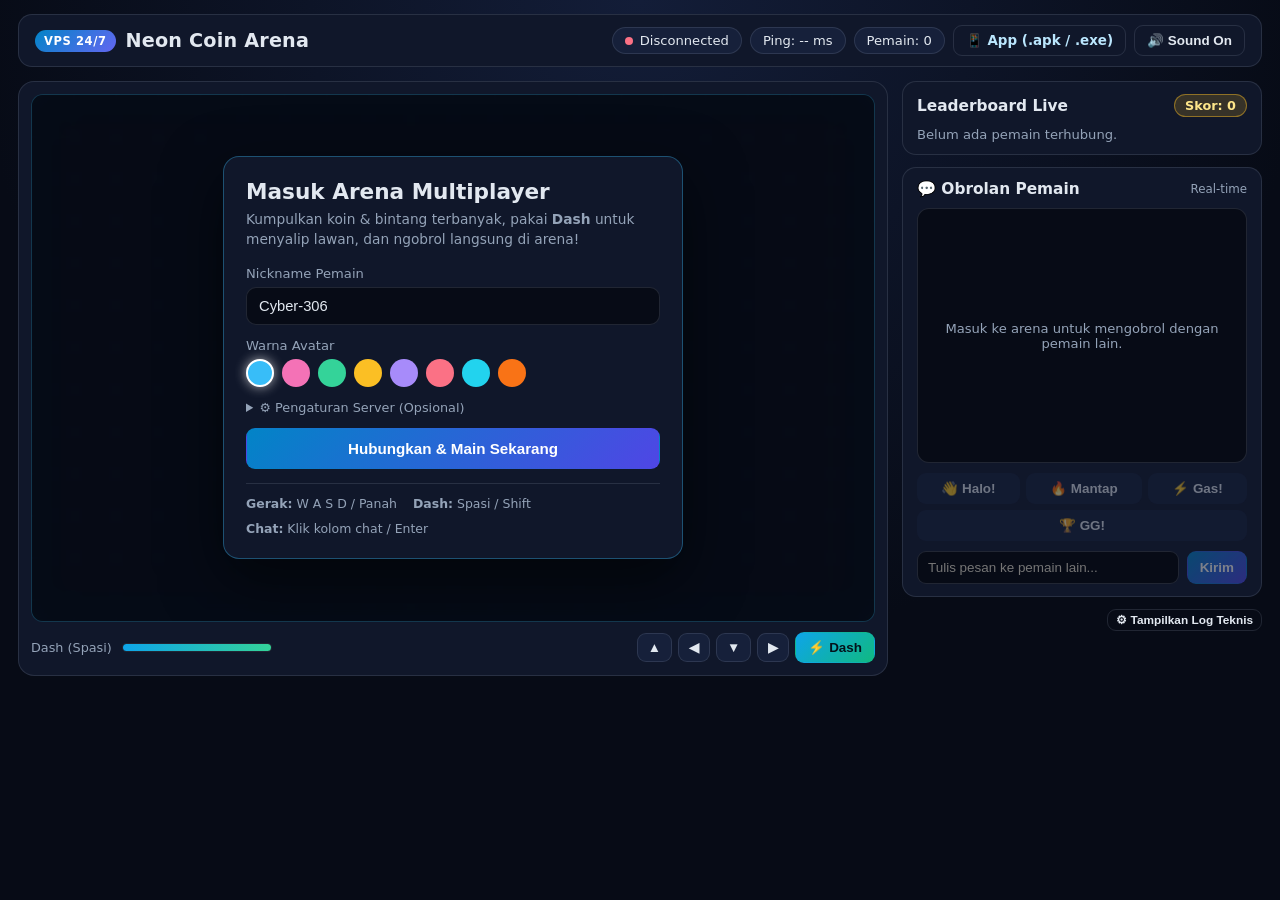
==== desktop-app/web/index.html @ 1378554c "feat(desktop): add Go desktop wrapper with Windows WebView2 GUI and Unix launcher" ====
<!DOCTYPE html>
<html lang="id">
<head>
  <meta charset="UTF-8" />
  <meta name="viewport" content="width=device-width, initial-scale=1.0, maximum-scale=1.0, user-scalable=no, viewport-fit=cover" />
  <title>Neon Coin Arena — AWS WebSocket Multiplayer</title>
  <link rel="icon" href="data:image/svg+xml,<svg xmlns='http://www.w3.org/2000/svg' viewBox='0 0 100 100'><text y='.9em' font-size='90'>🪙</text></svg>" />
  <link rel="stylesheet" href="style.css" />
</head>
<body>
  <div class="app-shell">
    <header class="topbar">
      <div class="brand">
        <span id="brandBadge" class="brand-badge">AWS WebSocket</span>
        <h1>Neon Coin Arena</h1>
      </div>
      <div class="hud-pills">
        <div id="statusPill" class="pill pill-offline">
          <span class="dot"></span>
          <span id="statusText">Disconnected</span>
        </div>
        <div class="pill" id="pingPill">Ping: -- ms</div>
        <div class="pill" id="onlinePill">Pemain: 0</div>
        <a id="downloadAppLink" class="btn btn-ghost btn-download" href="downloads.html">📱 App (.apk / .exe)</a>
        <button id="soundBtn" class="btn btn-ghost" type="button" title="Toggle Audio">🔊 Sound On</button>
        <button id="disconnectBtn" class="btn btn-danger hidden" type="button">Disconnect</button>
      </div>
    </header>

    <main class="main-grid">
      <section class="arena-panel">
        <div class="canvas-wrap">
          <canvas id="arenaCanvas" width="960" height="600"></canvas>

          <div id="lobbyOverlay" class="lobby-overlay">
            <div class="lobby-card">
              <h2>Masuk Arena Multiplayer</h2>
              <p class="lobby-sub">
                Kumpulkan koin &amp; bintang terbanyak, pakai <strong>Dash</strong> untuk menyalip lawan, dan ngobrol langsung di arena!
              </p>

              <form id="joinForm" class="lobby-form">
                <label class="field">
                  <span>Nickname Pemain</span>
                  <input id="nameInput" type="text" maxlength="18" placeholder="Contoh: CyberFox" required />
                </label>

                <div class="field">
                  <span>Warna Avatar</span>
                  <div id="colorPicker" class="color-picker"></div>
                </div>

                <details class="server-advanced">
                  <summary>⚙ Pengaturan Server (Opsional)</summary>
                  <div class="server-presets" style="margin-top:8px;">
                    <label class="field">
                      <span>Pilih Server Multiplayer</span>
                      <select id="serverPreset" class="field-select">
                        <option value="aws">☁️ AWS WebSocket Service (us-east-1)</option>
                        <option value="vps">🌐 Server VPS 24/7</option>
                        <option value="custom">🔧 Endpoint WebSocket Kustom</option>
                      </select>
                    </label>
                    <label class="field" style="margin-top:8px;">
                      <span>WebSocket Endpoint URL</span>
                      <input id="wsUrlInput" type="url" placeholder="wss://... atau ws://..." required />
                    </label>
                  </div>
                </details>

                <div id="lobbyError" class="lobby-error hidden">
                  <div id="lobbyErrorText"></div>
                  <div id="lobbyErrorActions" class="lobby-error-actions hidden">
                    <button id="fallbackVpsBtn" class="btn btn-accent btn-xs" type="button">⚡ Main Lewat Server VPS 24/7</button>
                  </div>
                </div>

                <button id="connectBtn" class="btn btn-primary btn-lg" type="submit">
                  Hubungkan &amp; Main Sekarang
                </button>
              </form>

              <div class="controls-hint">
                <span><strong>Gerak:</strong> W A S D / Panah</span>
                <span><strong>Dash:</strong> Spasi / Shift</span>
                <span><strong>Chat:</strong> Klik kolom chat / Enter</span>
              </div>
            </div>
          </div>
        </div>

        <div class="arena-footer">
          <div class="dash-bar-wrap">
            <span class="dash-label">Dash (Spasi)</span>
            <div class="dash-track"><div id="dashFill" class="dash-fill"></div></div>
            <span id="turboBadge" class="turbo-badge hidden">⚡ TURBO AKTIF!</span>
          </div>
          <div class="touch-controls">
            <button class="btn btn-pad" data-dir="up" type="button">▲</button>
            <button class="btn btn-pad" data-dir="left" type="button">◀</button>
            <button class="btn btn-pad" data-dir="down" type="button">▼</button>
            <button class="btn btn-pad" data-dir="right" type="button">▶</button>
            <button id="dashBtn" class="btn btn-accent" type="button">⚡ Dash</button>
          </div>
        </div>
      </section>

      <aside class="side-panel">
        <section class="card">
          <div class="card-header">
            <h2>Leaderboard Live</h2>
            <span id="selfScoreBadge" class="score-badge">Skor: 0</span>
          </div>
          <ul id="leaderboardList" class="leaderboard-list">
            <li class="empty-msg">Belum ada pemain terhubung.</li>
          </ul>
        </section>

        <section class="card chat-card">
          <div class="card-header">
            <h2>💬 Obrolan Pemain</h2>
            <span class="mini-note">Real-time</span>
          </div>
          <div id="chatMessages" class="chat-messages">
            <div class="chat-empty">Masuk ke arena untuk mengobrol dengan pemain lain.</div>
          </div>
          <div class="quick-chat">
            <button class="btn btn-quick" data-chat="👋 Halo semua!" type="button" disabled>👋 Halo!</button>
            <button class="btn btn-quick" data-chat="🔥 Mantap!" type="button" disabled>🔥 Mantap</button>
            <button class="btn btn-quick" data-chat="⚡ Gas terus!" type="button" disabled>⚡ Gas!</button>
            <button class="btn btn-quick" data-chat="🏆 GG!" type="button" disabled>🏆 GG!</button>
          </div>
          <form id="chatForm" class="chat-form">
            <input id="chatInput" type="text" maxlength="160" placeholder="Tulis pesan ke pemain lain..." disabled />
            <button id="chatSendBtn" class="btn btn-primary" type="submit" disabled>Kirim</button>
          </form>
        </section>

        <div class="dev-toggle-row">
          <button id="toggleLogBtn" class="btn btn-ghost btn-xs" type="button">⚙ Tampilkan Log Teknis</button>
        </div>

        <section id="logCard" class="card log-card hidden">
          <div class="card-header">
            <h2>WebSocket Traffic</h2>
            <button id="clearLogBtn" class="btn btn-ghost btn-xs" type="button">Bersihkan</button>
          </div>
          <div id="wsLog" class="ws-log"></div>
        </section>
      </aside>
    </main>
  </div>

  <script src="config.js"></script>
  <script src="game.js"></script>
</body>
</html>
---- desktop-app/web/style.css ----
:root {
  --bg: #070b16;
  --panel: #10172a;
  --panel-2: #16203a;
  --border: rgba(148, 163, 184, 0.18);
  --text: #e2e8f0;
  --muted: #94a3b8;
  --accent: #38bdf8;
  --green: #34d399;
  --danger: #fb7185;
  --gold: #fbbf24;
}

* {
  box-sizing: border-box;
}

body {
  margin: 0;
  font-family: Inter, system-ui, -apple-system, Segoe UI, Roboto, sans-serif;
  background: radial-gradient(circle at top, #131d38 0%, var(--bg) 60%);
  color: var(--text);
  min-height: 100vh;
}

.app-shell {
  max-width: 1420px;
  margin: 0 auto;
  padding: 14px 18px 20px;
  display: flex;
  flex-direction: column;
  gap: 14px;
}

.topbar {
  display: flex;
  flex-wrap: wrap;
  align-items: center;
  justify-content: space-between;
  gap: 12px;
  background: var(--panel);
  border: 1px solid var(--border);
  border-radius: 14px;
  padding: 10px 16px;
}

.brand {
  display: flex;
  align-items: center;
  gap: 10px;
}

.brand h1 {
  margin: 0;
  font-size: 1.2rem;
  letter-spacing: 0.01em;
}

.brand-badge {
  background: linear-gradient(135deg, #0284c7, #6366f1);
  color: #fff;
  font-size: 0.72rem;
  font-weight: 700;
  padding: 4px 9px;
  border-radius: 999px;
  text-transform: uppercase;
  letter-spacing: 0.05em;
}

.hud-pills {
  display: flex;
  flex-wrap: wrap;
  align-items: center;
  gap: 8px;
}

.pill {
  display: inline-flex;
  align-items: center;
  gap: 7px;
  background: var(--panel-2);
  border: 1px solid var(--border);
  border-radius: 999px;
  padding: 5px 12px;
  font-size: 0.82rem;
  color: var(--text);
}

.pill .dot {
  width: 8px;
  height: 8px;
  border-radius: 50%;
  background: var(--muted);
}

.pill-online .dot {
  background: var(--green);
  box-shadow: 0 0 8px var(--green);
}

.pill-connecting .dot {
  background: var(--gold);
  box-shadow: 0 0 8px var(--gold);
}

.pill-offline .dot {
  background: var(--danger);
}

.main-grid {
  display: grid;
  grid-template-columns: minmax(0, 1fr) 360px;
  gap: 14px;
  align-items: start;
}

@media (max-width: 1080px) {
  .main-grid {
    grid-template-columns: 1fr;
  }
}

.arena-panel {
  background: var(--panel);
  border: 1px solid var(--border);
  border-radius: 16px;
  padding: 12px;
  display: flex;
  flex-direction: column;
  gap: 10px;
}

.canvas-wrap {
  position: relative;
  width: 100%;
  aspect-ratio: 16 / 10;
  background: #060a14;
  border-radius: 12px;
  overflow: hidden;
  border: 1px solid rgba(56, 189, 248, 0.25);
  box-shadow: inset 0 0 36px rgba(14, 165, 233, 0.08);
}

#arenaCanvas {
  width: 100%;
  height: 100%;
  display: block;
  touch-action: none;
}

.lobby-overlay {
  position: absolute;
  inset: 0;
  background: rgba(7, 11, 22, 0.82);
  backdrop-filter: blur(8px);
  display: flex;
  align-items: center;
  justify-content: center;
  padding: 16px;
  z-index: 10;
}

.lobby-card {
  width: min(460px, 100%);
  background: var(--panel);
  border: 1px solid rgba(56, 189, 248, 0.35);
  border-radius: 16px;
  padding: 22px;
  box-shadow: 0 20px 60px rgba(0, 0, 0, 0.55);
}

.lobby-card h2 {
  margin: 0 0 6px;
  font-size: 1.35rem;
}

.lobby-sub {
  margin: 0 0 16px;
  font-size: 0.86rem;
  color: var(--muted);
  line-height: 1.45;
}

.lobby-form {
  display: flex;
  flex-direction: column;
  gap: 13px;
}

.field {
  display: flex;
  flex-direction: column;
  gap: 6px;
  font-size: 0.82rem;
  color: var(--muted);
}

.field input,
.field-select {
  background: var(--bg);
  border: 1px solid var(--border);
  border-radius: 10px;
  color: var(--text);
  padding: 10px 12px;
  font-size: 0.92rem;
  outline: none;
  width: 100%;
}

.field input:focus,
.field-select:focus {
  border-color: var(--accent);
}

.color-picker {
  display: flex;
  flex-wrap: wrap;
  gap: 8px;
}

.color-swatch {
  width: 28px;
  height: 28px;
  border-radius: 50%;
  border: 2px solid transparent;
  cursor: pointer;
  transition: transform 0.12s ease, border-color 0.12s ease;
}

.color-swatch:hover {
  transform: scale(1.1);
}

.color-swatch.active {
  border-color: #ffffff;
  box-shadow: 0 0 12px rgba(255, 255, 255, 0.65);
}

.lobby-error {
  background: rgba(251, 113, 133, 0.14);
  border: 1px solid rgba(251, 113, 133, 0.45);
  color: #fecdd3;
  border-radius: 10px;
  padding: 9px 11px;
  font-size: 0.82rem;
  line-height: 1.4;
  display: flex;
  flex-direction: column;
  gap: 8px;
}

.lobby-error-actions {
  display: flex;
  flex-wrap: wrap;
  gap: 6px;
}

.server-advanced {
  font-size: 0.8rem;
  color: var(--muted);
}

.server-advanced summary {
  cursor: pointer;
  user-select: none;
}

.controls-hint {
  margin-top: 14px;
  padding-top: 12px;
  border-top: 1px solid var(--border);
  display: flex;
  flex-wrap: wrap;
  gap: 10px 16px;
  font-size: 0.78rem;
  color: var(--muted);
}

.arena-footer {
  display: flex;
  flex-wrap: wrap;
  align-items: center;
  justify-content: space-between;
  gap: 12px;
}

.dash-bar-wrap {
  display: flex;
  align-items: center;
  gap: 10px;
  flex: 1 1 240px;
}

.dash-label {
  font-size: 0.8rem;
  color: var(--muted);
  white-space: nowrap;
}

.dash-track {
  width: 150px;
  height: 9px;
  background: var(--bg);
  border: 1px solid var(--border);
  border-radius: 999px;
  overflow: hidden;
}

.dash-fill {
  height: 100%;
  width: 100%;
  background: linear-gradient(90deg, #0ea5e9, #34d399);
  transition: width 0.08s linear;
}

.turbo-badge {
  font-size: 0.76rem;
  font-weight: 700;
  color: #06281e;
  background: var(--green);
  padding: 3px 9px;
  border-radius: 999px;
}

.touch-controls {
  display: flex;
  align-items: center;
  gap: 6px;
}

.side-panel {
  display: flex;
  flex-direction: column;
  gap: 12px;
}

.card {
  background: var(--panel);
  border: 1px solid var(--border);
  border-radius: 14px;
  padding: 12px 14px;
  display: flex;
  flex-direction: column;
  gap: 10px;
}

.card-header {
  display: flex;
  align-items: center;
  justify-content: space-between;
  gap: 8px;
}

.card-header h2 {
  margin: 0;
  font-size: 0.96rem;
}

.score-badge {
  background: rgba(251, 191, 36, 0.16);
  border: 1px solid rgba(251, 191, 36, 0.45);
  color: #fde68a;
  border-radius: 999px;
  padding: 3px 10px;
  font-size: 0.8rem;
  font-weight: 700;
}

.mini-note {
  font-size: 0.74rem;
  color: var(--muted);
}

.leaderboard-list {
  list-style: none;
  margin: 0;
  padding: 0;
  display: flex;
  flex-direction: column;
  gap: 6px;
  max-height: 175px;
  overflow-y: auto;
}

.lb-item {
  display: flex;
  align-items: center;
  justify-content: space-between;
  gap: 8px;
  background: var(--panel-2);
  border: 1px solid var(--border);
  border-radius: 10px;
  padding: 6px 10px;
  font-size: 0.84rem;
}

.lb-item.is-self {
  border-color: rgba(56, 189, 248, 0.55);
  background: rgba(56, 189, 248, 0.12);
}

.lb-left {
  display: flex;
  align-items: center;
  gap: 8px;
  min-width: 0;
}

.lb-rank {
  color: var(--muted);
  font-weight: 700;
  width: 22px;
}

.lb-dot {
  width: 10px;
  height: 10px;
  border-radius: 50%;
  flex-shrink: 0;
}

.lb-name {
  overflow: hidden;
  text-overflow: ellipsis;
  white-space: nowrap;
}

.lb-score {
  font-weight: 700;
  color: var(--gold);
  white-space: nowrap;
}

.chat-messages {
  height: 255px;
  overflow-y: auto;
  background: var(--bg);
  border: 1px solid var(--border);
  border-radius: 12px;
  padding: 10px;
  display: flex;
  flex-direction: column;
  gap: 8px;
  font-size: 0.84rem;
}

.chat-empty {
  margin: auto;
  text-align: center;
  color: var(--muted);
  font-size: 0.82rem;
  padding: 12px;
}

.chat-bubble {
  max-width: 88%;
  padding: 7px 11px;
  border-radius: 12px;
  background: var(--panel-2);
  border: 1px solid var(--border);
  align-self: flex-start;
  display: flex;
  flex-direction: column;
  gap: 3px;
  word-break: break-word;
}

.chat-bubble.is-self {
  align-self: flex-end;
  background: rgba(14, 165, 233, 0.2);
  border-color: rgba(56, 189, 248, 0.45);
}

.chat-meta {
  display: flex;
  align-items: center;
  justify-content: space-between;
  gap: 8px;
  font-size: 0.72rem;
}

.chat-author {
  display: inline-flex;
  align-items: center;
  gap: 5px;
  font-weight: 700;
}

.chat-author-dot {
  width: 7px;
  height: 7px;
  border-radius: 50%;
  display: inline-block;
}

.chat-time {
  color: var(--muted);
  font-size: 0.68rem;
}

.chat-body {
  color: var(--text);
  line-height: 1.38;
}

.chat-sys {
  align-self: center;
  background: rgba(148, 163, 184, 0.1);
  border: 1px solid rgba(148, 163, 184, 0.16);
  color: var(--muted);
  font-size: 0.75rem;
  padding: 4px 10px;
  border-radius: 999px;
  text-align: center;
}

.quick-chat {
  display: flex;
  flex-wrap: wrap;
  gap: 6px;
}

.btn-quick {
  flex: 1 1 auto;
  padding: 5px 8px;
  font-size: 0.75rem;
  background: var(--panel-2);
  border: 1px solid var(--border);
  border-radius: 999px;
  color: var(--text);
}

.btn-quick:hover:not(:disabled) {
  border-color: var(--accent);
}

.dev-toggle-row {
  display: flex;
  justify-content: flex-end;
}

.chat-form {
  display: flex;
  gap: 8px;
}

.chat-form input {
  flex: 1;
  min-width: 0;
  background: var(--bg);
  border: 1px solid var(--border);
  border-radius: 9px;
  color: var(--text);
  padding: 8px 10px;
  font-size: 0.84rem;
  outline: none;
}

.chat-form input:focus {
  border-color: var(--accent);
}

.ws-log {
  height: 130px;
  overflow-y: auto;
  background: #050811;
  border: 1px solid var(--border);
  border-radius: 10px;
  padding: 8px;
  font-family: ui-monospace, SFMono-Regular, Menlo, monospace;
  font-size: 0.72rem;
  color: #a5b4fc;
  display: flex;
  flex-direction: column;
  gap: 4px;
}

.log-out {
  color: #38bdf8;
}

.log-in {
  color: #34d399;
}

.log-err {
  color: #fb7185;
}

.btn {
  border: 1px solid transparent;
  border-radius: 9px;
  padding: 7px 12px;
  font-size: 0.84rem;
  font-weight: 600;
  cursor: pointer;
  color: var(--text);
  background: var(--panel-2);
  transition: transform 0.08s ease, opacity 0.15s ease;
  touch-action: manipulation;
  user-select: none;
  -webkit-user-select: none;
  -webkit-tap-highlight-color: transparent;
}

.btn-download {
  text-decoration: none;
  border-color: rgba(56, 189, 248, 0.4);
  color: #bae6fd;
}

.btn-download:hover {
  background: rgba(56, 189, 248, 0.15);
}

.btn:active {
  transform: scale(0.97);
}

.btn:disabled {
  opacity: 0.45;
  cursor: not-allowed;
}

.btn-primary {
  background: linear-gradient(135deg, #0284c7, #4f46e5);
  color: #fff;
}

.btn-accent {
  background: linear-gradient(135deg, #0ea5e9, #10b981);
  color: #04131c;
}

.btn-danger {
  background: rgba(251, 113, 133, 0.16);
  border-color: rgba(251, 113, 133, 0.5);
  color: #fecdd3;
}

.btn-ghost {
  background: transparent;
  border-color: var(--border);
}

.btn-lg {
  padding: 11px 16px;
  font-size: 0.95rem;
}

.btn-xs {
  padding: 3px 8px;
  font-size: 0.74rem;
}

.btn-pad {
  padding: 6px 10px;
  border-color: var(--border);
}

.empty-msg {
  color: var(--muted);
  font-size: 0.82rem;
}

.hidden {
  display: none !important;
}

@media (max-width: 720px) {
  .app-shell {
    padding: 8px 10px 18px;
    gap: 10px;
  }

  .topbar {
    padding: 9px 12px;
  }

  .brand h1 {
    font-size: 1.05rem;
  }

  .hud-pills {
    gap: 6px;
  }

  .pill {
    padding: 4px 9px;
    font-size: 0.76rem;
  }

  .lobby-overlay {
    position: fixed;
    align-items: flex-start;
    overflow-y: auto;
    padding: 14px;
  }

  .lobby-card {
    margin: auto;
    padding: 18px 16px;
  }

  .arena-panel {
    padding: 8px;
  }

  .touch-controls {
    width: 100%;
    justify-content: center;
    flex-wrap: wrap;
    gap: 8px;
  }

  .btn-pad {
    min-width: 48px;
    min-height: 44px;
    font-size: 1rem;
  }

  #dashBtn {
    min-height: 44px;
    padding: 8px 16px;
  }

  .chat-messages {
    height: 205px;
  }
}
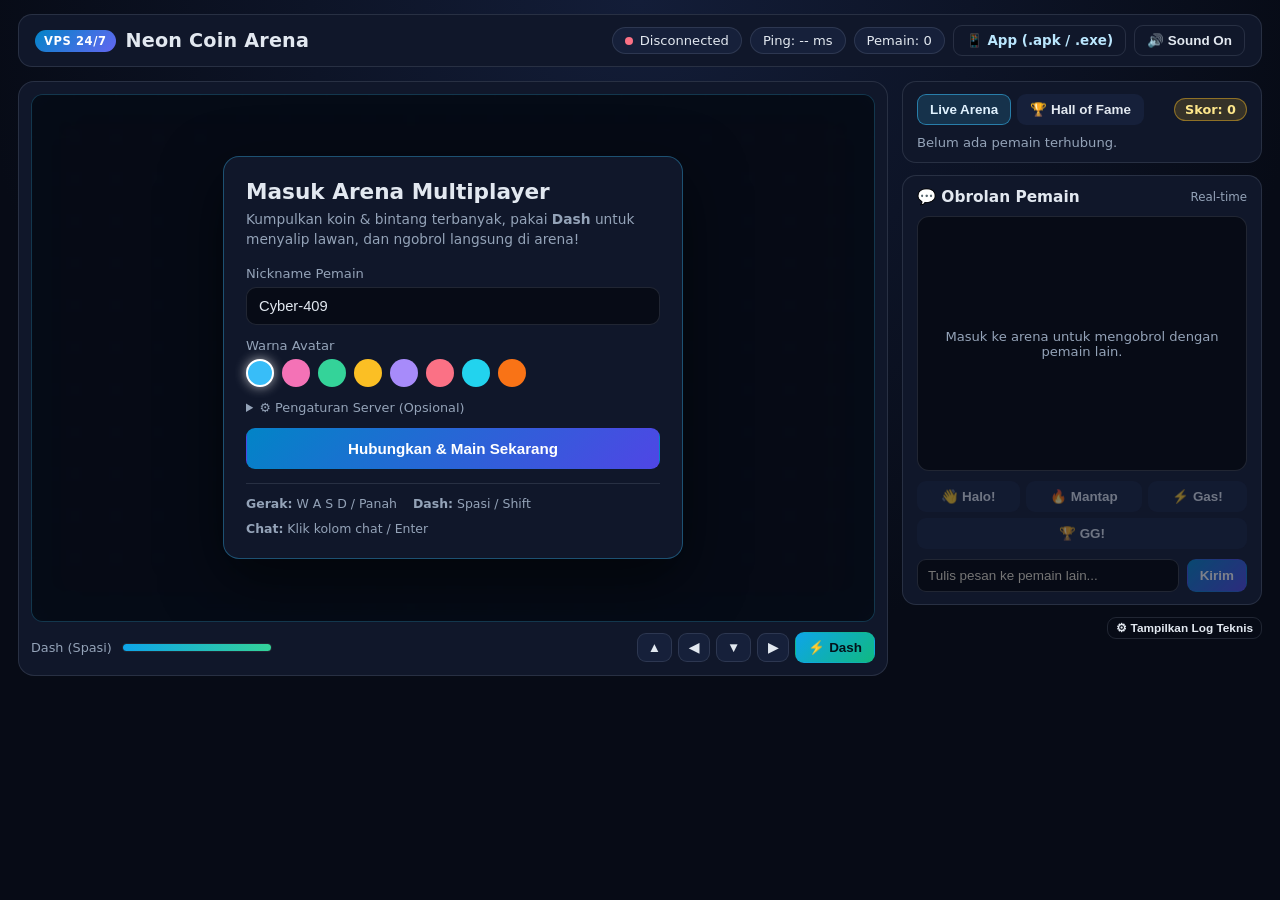
==== commit 99dd1390: "feat(ui): add Hall of Fame leaderboard tab, SSM MOTD banner, and VPS REST parity" ====
--- a/desktop-app/web/index.html
+++ b/desktop-app/web/index.html
@@ -89,6 +89,7 @@
           </div>
         </div>
 
+        <div id="motdBanner" class="motd-banner hidden"></div>
         <div class="arena-footer">
           <div class="dash-bar-wrap">
             <span class="dash-label">Dash (Spasi)</span>
@@ -108,12 +109,16 @@
       <aside class="side-panel">
         <section class="card">
           <div class="card-header">
-            <h2>Leaderboard Live</h2>
+            <div class="lb-tabs">
+              <button id="tabLiveLb" class="btn btn-tab active" type="button">Live Arena</button>
+              <button id="tabHofLb" class="btn btn-tab" type="button">🏆 Hall of Fame</button>
+            </div>
             <span id="selfScoreBadge" class="score-badge">Skor: 0</span>
           </div>
           <ul id="leaderboardList" class="leaderboard-list">
             <li class="empty-msg">Belum ada pemain terhubung.</li>
           </ul>
+          <div id="hofStatsRow" class="hof-stats hidden"></div>
         </section>
 
         <section class="card chat-card">
--- a/desktop-app/web/style.css
+++ b/desktop-app/web/style.css
@@ -354,6 +354,45 @@
 .card-header h2 {
   margin: 0;
   font-size: 0.96rem;
+}
+
+.lb-tabs {
+  display: inline-flex;
+  gap: 6px;
+}
+
+.btn-tab {
+  padding: 4px 10px;
+  font-size: 0.78rem;
+  border-radius: 999px;
+  background: transparent;
+  border: 1px solid var(--border);
+  color: var(--muted);
+}
+
+.btn-tab.active {
+  background: rgba(56, 189, 248, 0.16);
+  border-color: rgba(56, 189, 248, 0.55);
+  color: #e0f2fe;
+}
+
+.hof-stats {
+  font-size: 0.74rem;
+  color: var(--muted);
+  border-top: 1px solid var(--border);
+  padding-top: 7px;
+  display: flex;
+  justify-content: space-between;
+  gap: 8px;
+}
+
+.motd-banner {
+  background: rgba(56, 189, 248, 0.1);
+  border: 1px solid rgba(56, 189, 248, 0.3);
+  color: #bae6fd;
+  border-radius: 10px;
+  padding: 6px 11px;
+  font-size: 0.78rem;
 }
 
 .score-badge {
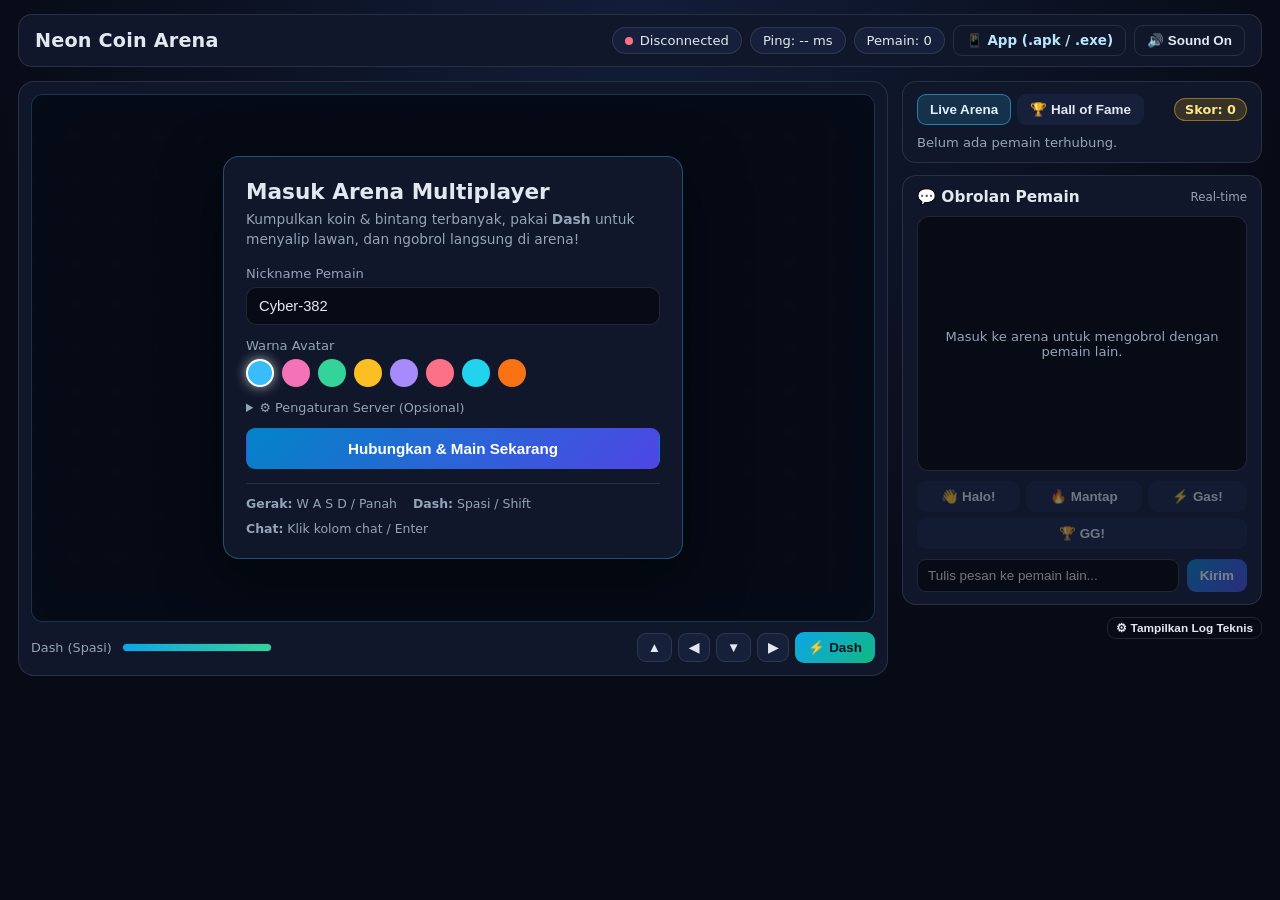
==== commit a35ebc72: "chore(ui): remove header brand badge and footer MOTD banner from game screen" ====
--- a/desktop-app/web/index.html
+++ b/desktop-app/web/index.html
@@ -3,7 +3,7 @@
 <head>
   <meta charset="UTF-8" />
   <meta name="viewport" content="width=device-width, initial-scale=1.0, maximum-scale=1.0, user-scalable=no, viewport-fit=cover" />
-  <title>Neon Coin Arena — AWS WebSocket Multiplayer</title>
+  <title>Neon Coin Arena</title>
   <link rel="icon" href="data:image/svg+xml,<svg xmlns='http://www.w3.org/2000/svg' viewBox='0 0 100 100'><text y='.9em' font-size='90'>🪙</text></svg>" />
   <link rel="stylesheet" href="style.css" />
 </head>
@@ -11,7 +11,6 @@
   <div class="app-shell">
     <header class="topbar">
       <div class="brand">
-        <span id="brandBadge" class="brand-badge">AWS WebSocket</span>
         <h1>Neon Coin Arena</h1>
       </div>
       <div class="hud-pills">
@@ -89,7 +88,6 @@
           </div>
         </div>
 
-        <div id="motdBanner" class="motd-banner hidden"></div>
         <div class="arena-footer">
           <div class="dash-bar-wrap">
             <span class="dash-label">Dash (Spasi)</span>
--- a/desktop-app/web/style.css
+++ b/desktop-app/web/style.css
@@ -384,15 +384,6 @@
   display: flex;
   justify-content: space-between;
   gap: 8px;
-}
-
-.motd-banner {
-  background: rgba(56, 189, 248, 0.1);
-  border: 1px solid rgba(56, 189, 248, 0.3);
-  color: #bae6fd;
-  border-radius: 10px;
-  padding: 6px 11px;
-  font-size: 0.78rem;
 }
 
 .score-badge {
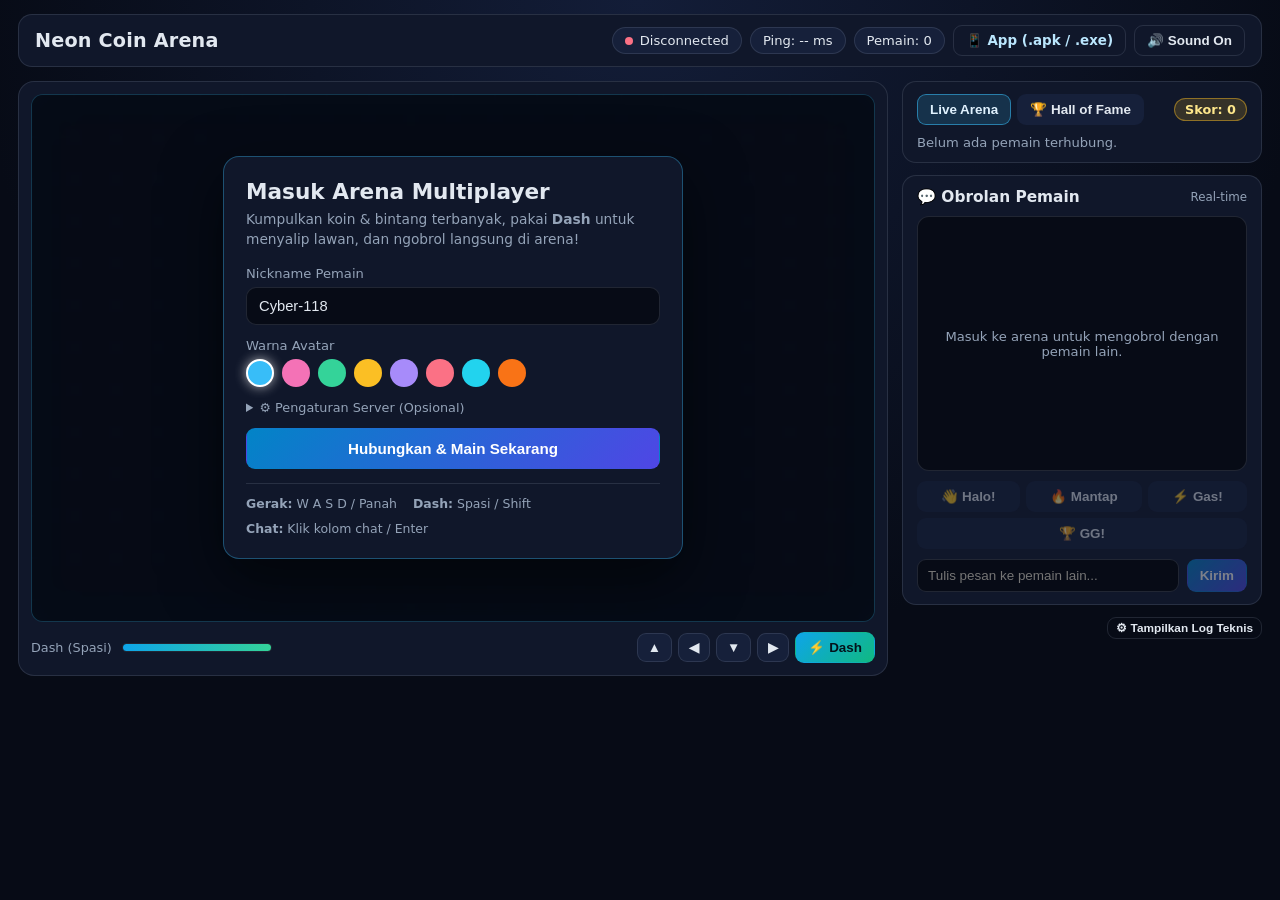
==== commit b25ee305: "fix(ui): remove AWS Lab fallback error banner and prevent false error on disconnect" ====
--- a/desktop-app/web/index.html
+++ b/desktop-app/web/index.html
@@ -67,12 +67,7 @@
                   </div>
                 </details>
 
-                <div id="lobbyError" class="lobby-error hidden">
-                  <div id="lobbyErrorText"></div>
-                  <div id="lobbyErrorActions" class="lobby-error-actions hidden">
-                    <button id="fallbackVpsBtn" class="btn btn-accent btn-xs" type="button">⚡ Main Lewat Server VPS 24/7</button>
-                  </div>
-                </div>
+                <div id="lobbyError" class="lobby-error hidden"></div>
 
                 <button id="connectBtn" class="btn btn-primary btn-lg" type="submit">
                   Hubungkan &amp; Main Sekarang
--- a/desktop-app/web/style.css
+++ b/desktop-app/web/style.css
@@ -244,15 +244,6 @@
   padding: 9px 11px;
   font-size: 0.82rem;
   line-height: 1.4;
-  display: flex;
-  flex-direction: column;
-  gap: 8px;
-}
-
-.lobby-error-actions {
-  display: flex;
-  flex-wrap: wrap;
-  gap: 6px;
 }
 
 .server-advanced {
